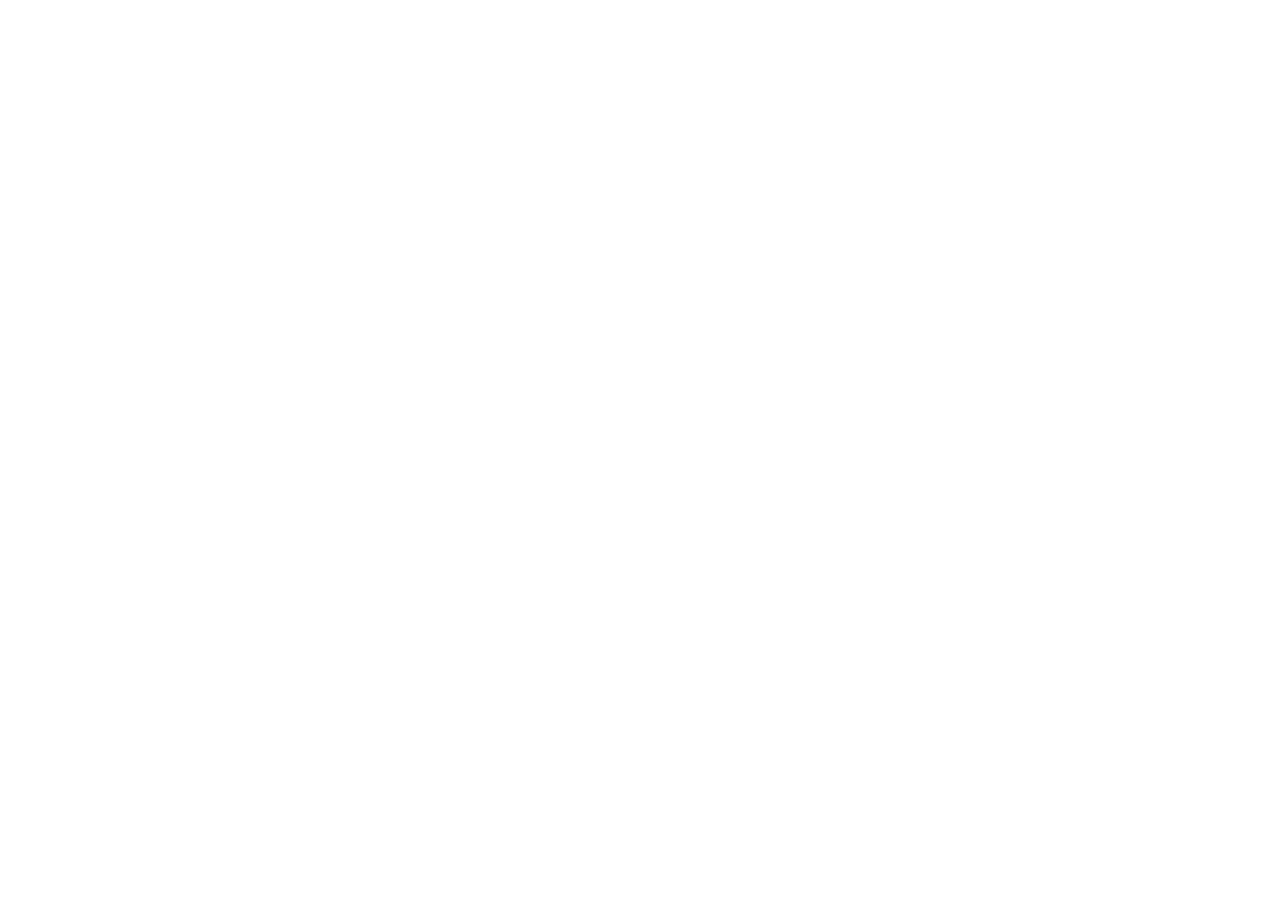
==== index.html @ 3db33c15 "Create index.html" ====
<!DOCTYPE html>
<html lang="en">
<head>
  <meta charset="UTF-8">
  <meta name="viewport" content="width=device-width, initial-scale=1.0">
  <meta http-equiv="X-UA-Compatible" content="ie=edge">
  <title>Document</title>
</head>
<body>
  
</body>
</html>
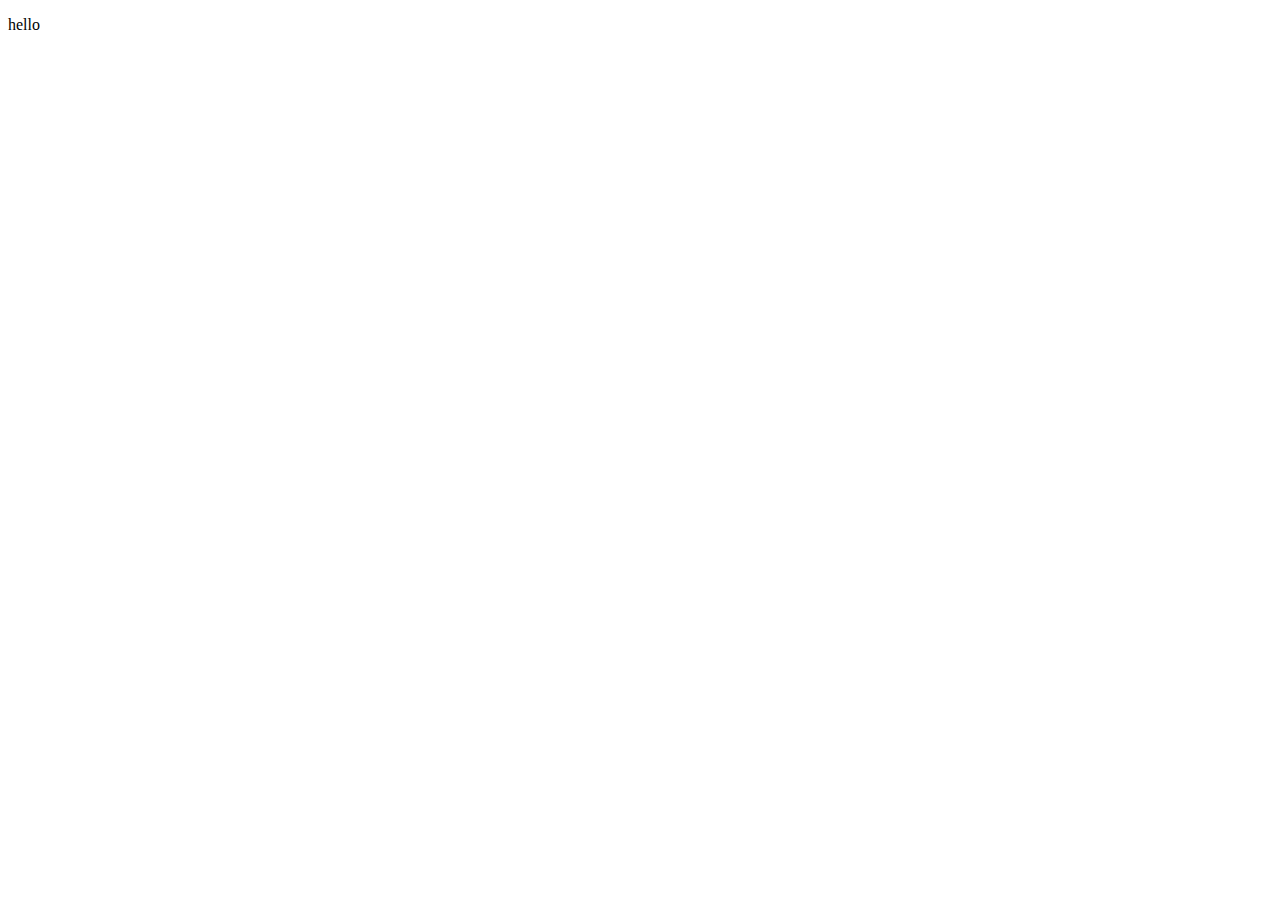
==== commit 728d8347: "Update index.html" ====
--- a/index.html
+++ b/index.html
@@ -7,6 +7,6 @@
   <title>Document</title>
 </head>
 <body>
-  
+  <p>hello</p>
 </body>
 </html>
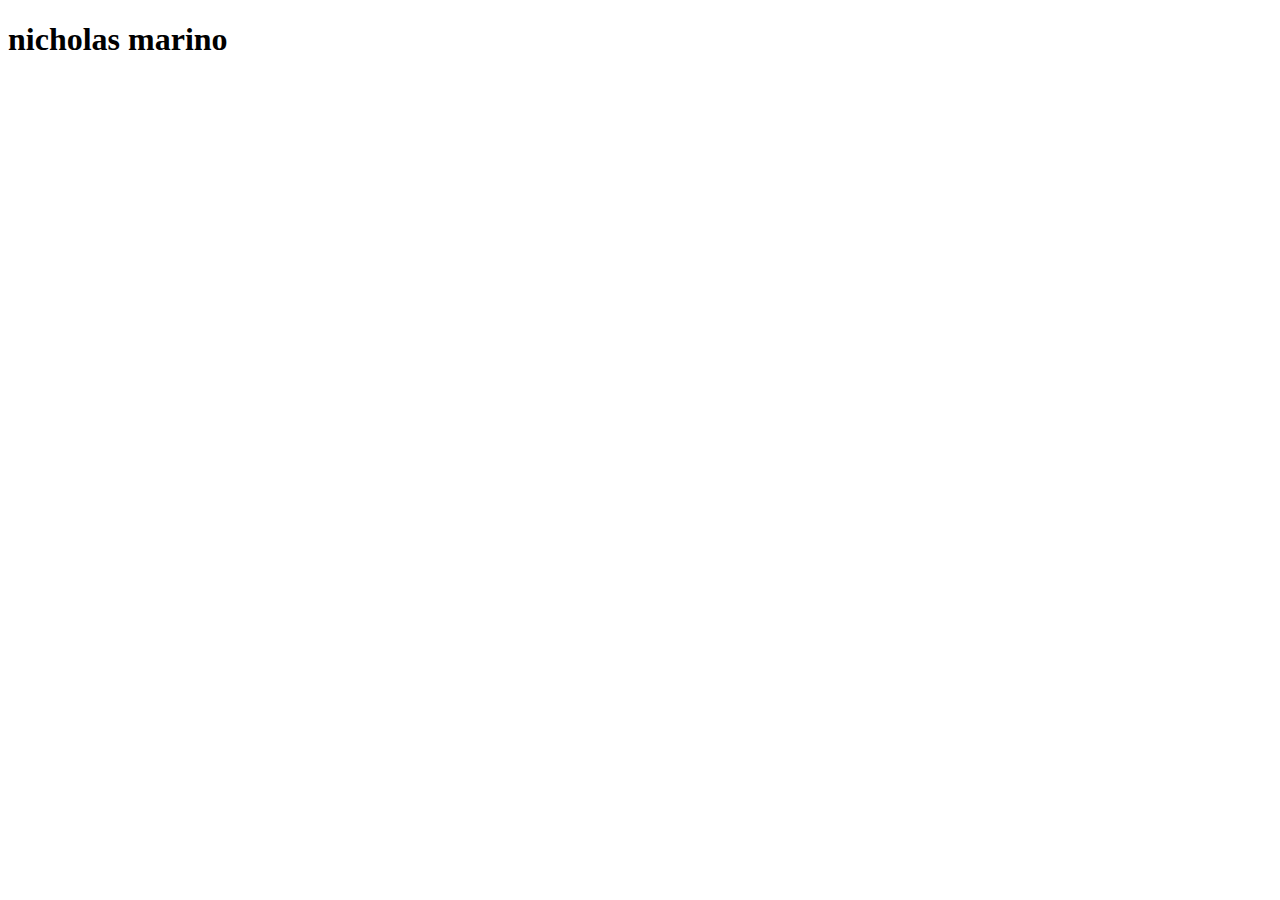
==== commit c2822406: "Update index.html" ====
--- a/index.html
+++ b/index.html
@@ -7,6 +7,6 @@
   <title>Document</title>
 </head>
 <body>
-  <p>hello</p>
+  <h1>nicholas marino</h1>
 </body>
 </html>
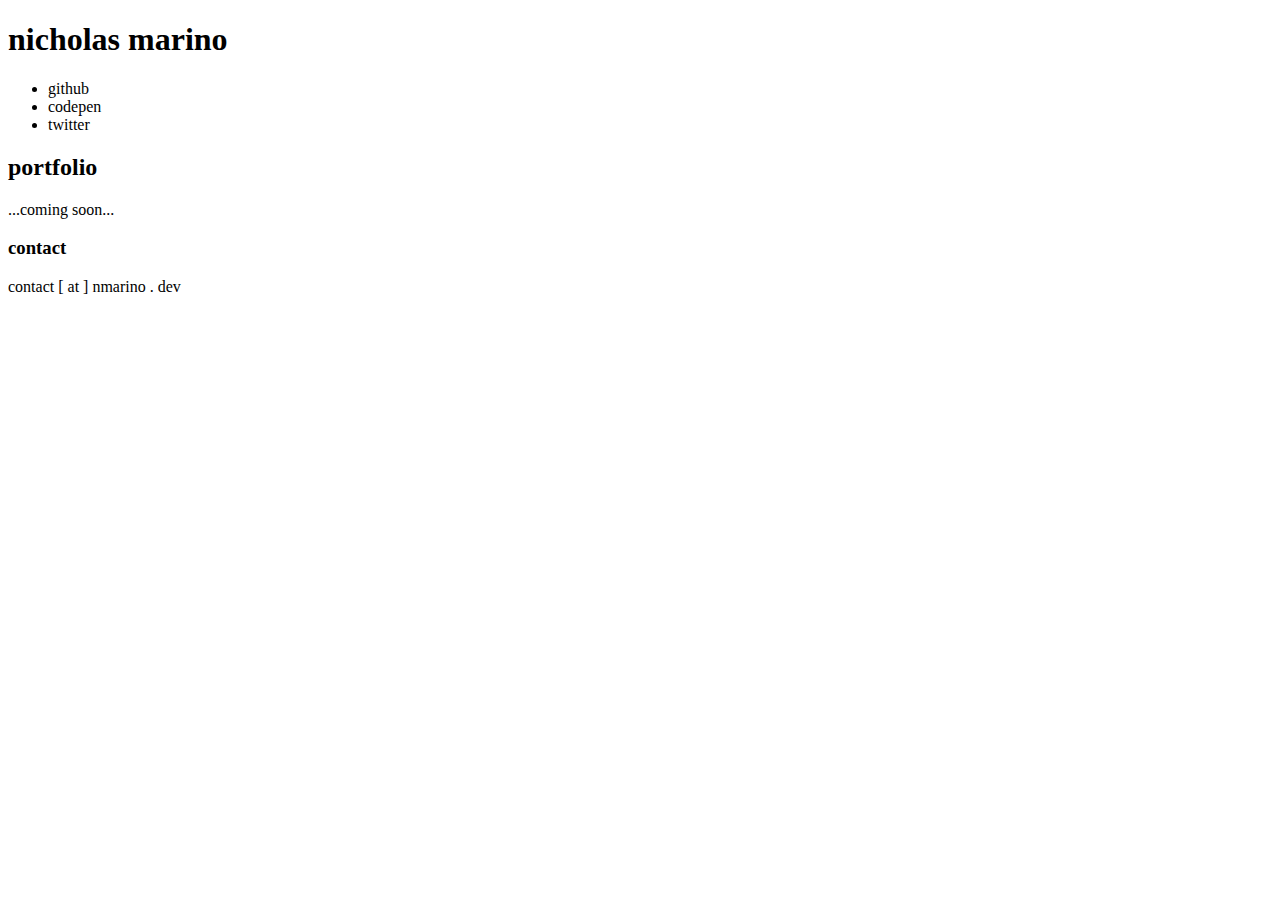
==== commit ffcb5084: "Update index.html" ====
--- a/index.html
+++ b/index.html
@@ -4,9 +4,18 @@
   <meta charset="UTF-8">
   <meta name="viewport" content="width=device-width, initial-scale=1.0">
   <meta http-equiv="X-UA-Compatible" content="ie=edge">
-  <title>Document</title>
+  <title>n marino</title>
 </head>
 <body>
   <h1>nicholas marino</h1>
+  <ul>
+    <li>github</li>
+    <li>codepen</li>
+    <li>twitter</li>
+  </ul>
+  <h2>portfolio</h2>
+  <p>...coming soon...</p>
+  <h3>contact</h3>
+  <p> contact [ at ] nmarino . dev</p>
 </body>
 </html>
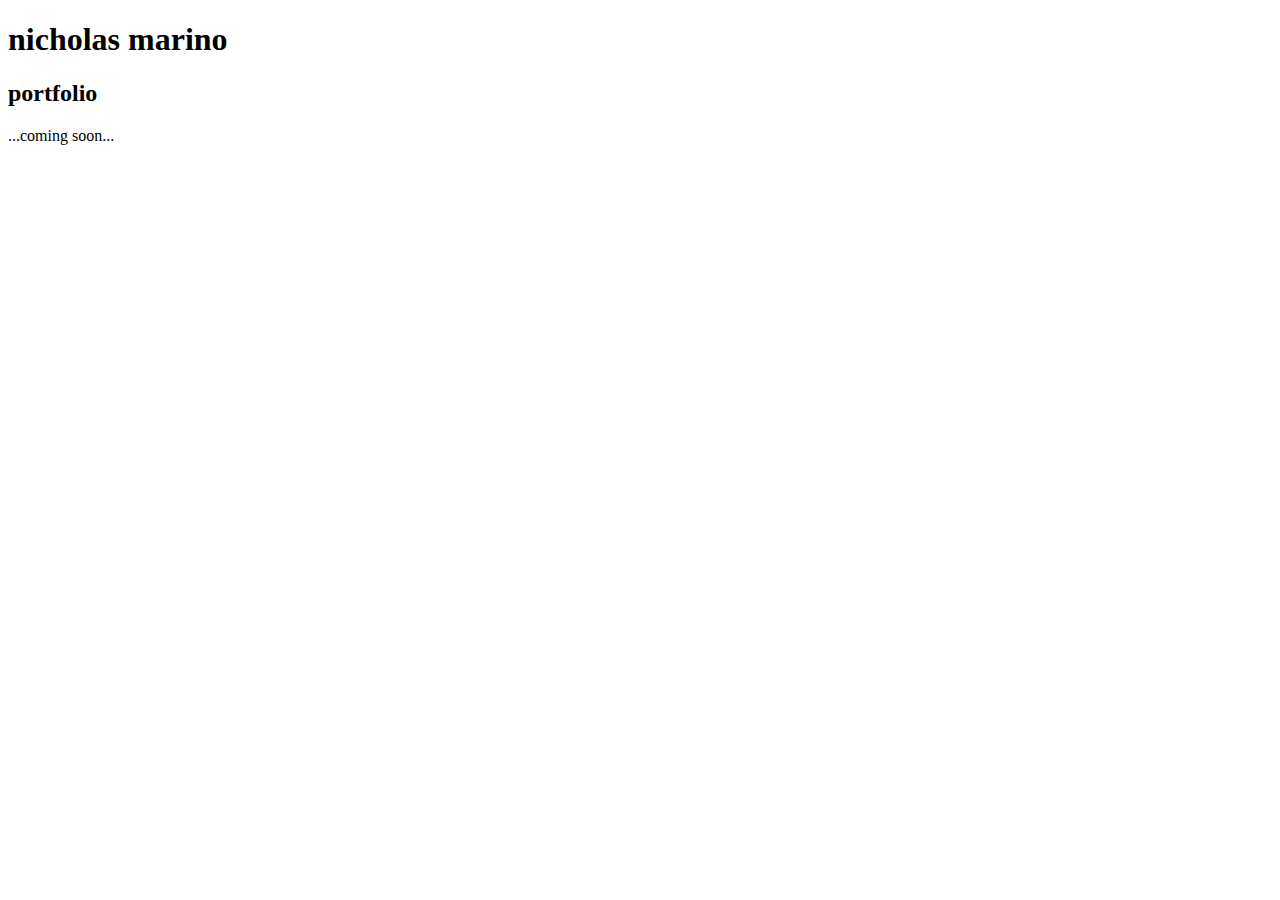
==== commit d31c9101: "Update index.html" ====
--- a/index.html
+++ b/index.html
@@ -8,14 +8,8 @@
 </head>
 <body>
   <h1>nicholas marino</h1>
-  <ul>
-    <li>github</li>
-    <li>codepen</li>
-    <li>twitter</li>
-  </ul>
+
   <h2>portfolio</h2>
   <p>...coming soon...</p>
-  <h3>contact</h3>
-  <p> contact [ at ] nmarino . dev</p>
 </body>
 </html>
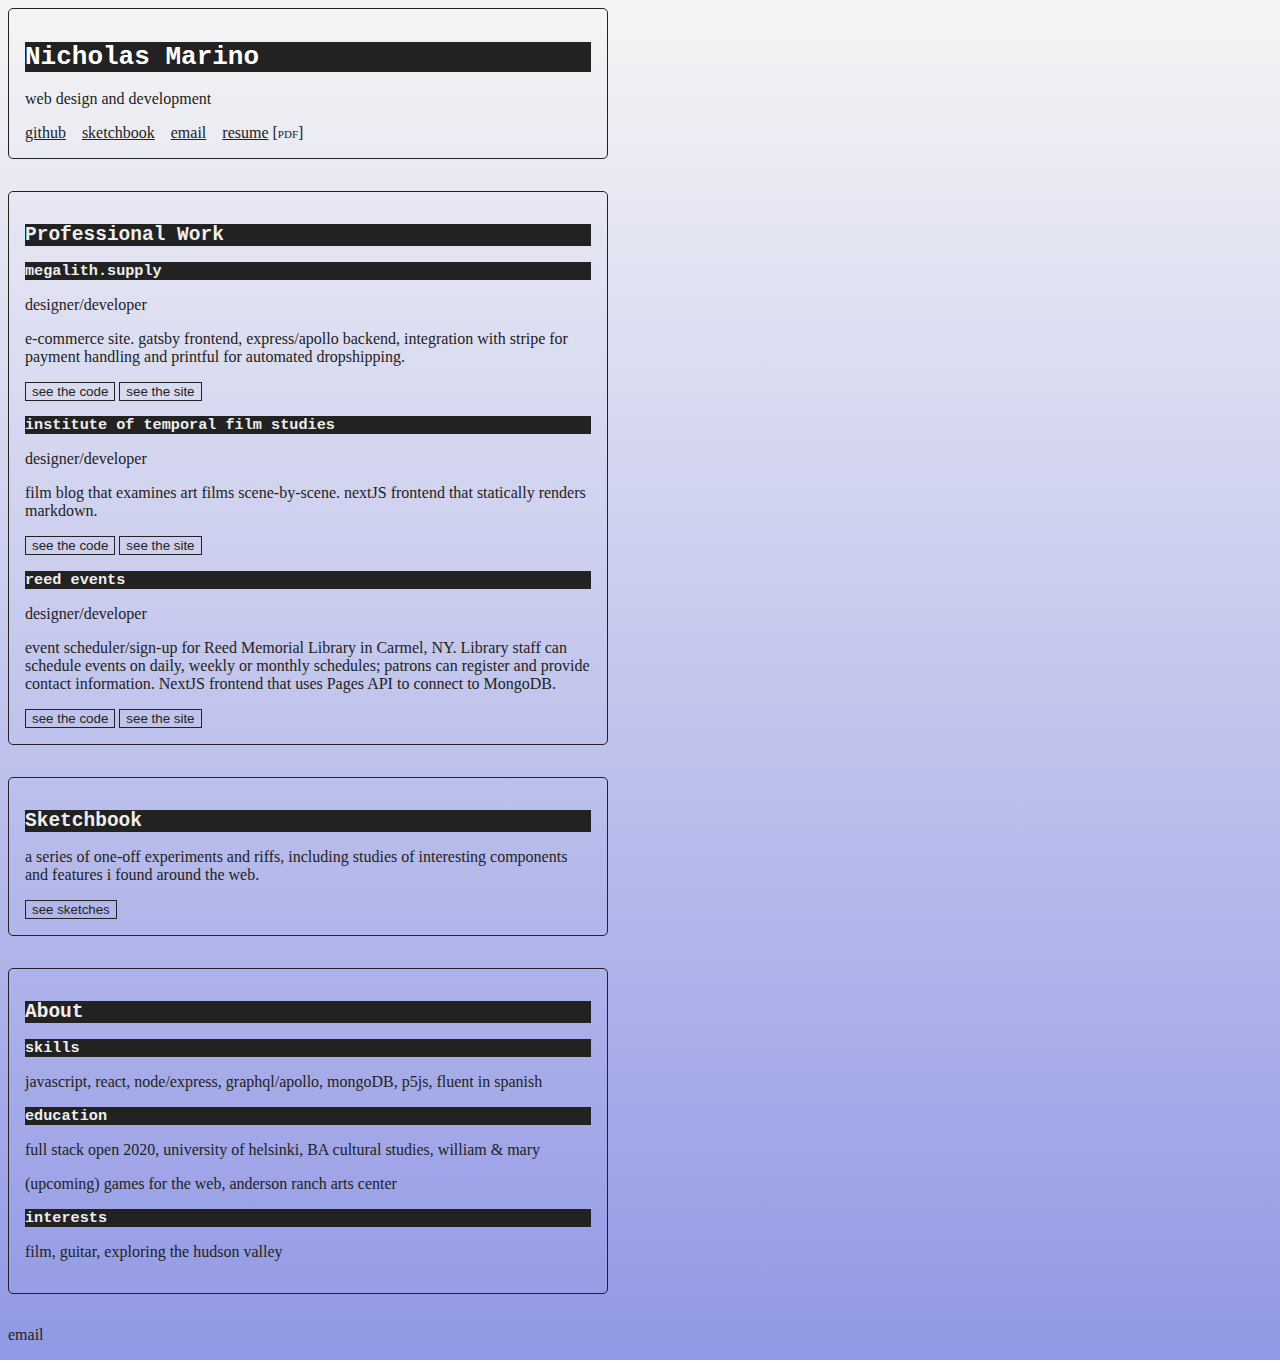
==== commit 28f5380f: "local fixes" ====
--- a/index.html
+++ b/index.html
@@ -1,15 +1,81 @@
 <!DOCTYPE html>
 <html lang="en">
 <head>
-  <meta charset="UTF-8">
-  <meta name="viewport" content="width=device-width, initial-scale=1.0">
-  <meta http-equiv="X-UA-Compatible" content="ie=edge">
-  <title>n marino</title>
+    <meta charset="UTF-8">
+    <meta name="viewport" content="width=device-width, initial-scale=1.0">
+    <title>index | NICHOLASMARINO</title>
+    <link rel="stylesheet" href="style.css">
 </head>
 <body>
-  <h1>nicholas marino</h1>
+    <header>
+        <h1><a href="/">Nicholas Marino</a></h1>
+        <p>web design and development</p>
+        <nav class="siteNav"><ul>
+            <li><a href="/">github</a></li>
+            <li><a href="/">sketchbook</a></li>
+            <li><a href="/">email</a></li>
+            <li><a href="/">resume</a><span id="pdfTag"> [pdf]</span></li>
+        </ul></nav>
+    </header>
+    <main>
+<section id="portfolio">
+    <h2>Professional Work</h2>
 
-  <h2>portfolio</h2>
-  <p>...coming soon...</p>
+    <div class="portfolioEntry">
+        <h3>megalith.supply</h3>
+        <p>designer/developer</p>
+        <p>e-commerce site. gatsby frontend, express/apollo backend, integration with stripe for payment handling and printful for automated dropshipping.</p>
+        <button><a href="/">see the code</a></button>
+        <button><a href="/">see the site</a></button>
+    </div>
+
+    <div class="portfolioEntry">
+        <h3>institute of temporal film studies</h3>
+        <p>designer/developer</p>
+        <p>film blog that examines art films scene-by-scene. nextJS frontend that statically renders markdown.</p>
+        <button><a href="/">see the code</a></button>
+        <button><a href="/">see the site</a></button>
+    </div>
+
+    <div class="portfolioEntry">
+        <h3>reed events</h3>
+        <p>designer/developer</p>
+        <p>event scheduler/sign-up for Reed Memorial Library in Carmel, NY. Library staff can schedule events on daily, weekly or monthly schedules; patrons can register and provide contact information. NextJS frontend that uses Pages API to connect to MongoDB.</p>
+        <button><a href="/">see the code</a></button>
+        <button><a href="/">see the site</a></button>
+    </div>
+</section>
+
+<section id="sketchbook">
+  <h2>Sketchbook</h2>
+  <p>a series of one-off experiments and riffs, including studies of interesting components and features i found around the web.</p>
+  <button><a href="/sketchbook.html">see sketches</a></button>
+</section>
+
+<section id="about">
+    <h2>About</h2>
+    
+    <div id="skills">
+      <h3>skills</h3>
+      <p>javascript, react, node/express, graphql/apollo, mongoDB, p5js, fluent in spanish</p>
+    </div>
+
+    <div id="educaton">
+      <h3>education</h3>
+      <p>full stack open 2020, university of helsinki, BA cultural studies, william & mary</p>
+      <p>(upcoming) games for the web, anderson ranch arts center</p>
+    </div>
+
+    <div id="interests">
+      <h3>interests</h3>
+      <p>film, guitar, exploring the hudson valley</p>
+    </div>
+</section>
+
+
+    </main>
+    <footer>
+      <p>email</p>
+    </footer>
 </body>
-</html>
+</html>--- a/style.css
+++ b/style.css
@@ -0,0 +1,65 @@
+:root {
+  --main-text-color: #222;
+  --button-color:rgb(209, 194, 175);
+  --main-header-color: #fff;
+  box-sizing: border-box;
+}
+
+body {
+    background: linear-gradient(whitesmoke, #9198e5);
+    color: var(--main-text-color);
+    max-width: 600px;
+    font-family: serif;
+}
+
+h1, h2, h3 {
+    font-family: monospace;
+    color: #eee;
+    background-color: var(--main-text-color);
+}
+
+/* Header Styles */
+header, section {
+  border: 1px solid var(--main-text-color);
+  border-radius: 5px;
+  padding: 1rem;
+  margin-bottom: 2rem;
+}
+
+header ul {
+    list-style-type: none;
+    margin: 0;
+    padding: 0;
+    display: flex;
+}
+
+header li {
+    display: block;
+    padding-right: 1rem;
+}
+
+header li a {
+    color: var(--main-text-color);
+}
+
+header h1 a {
+    color: var(--main-header-color);
+    text-decoration: none;
+}
+
+#pdfTag {
+    font-variant: small-caps;
+}
+
+/* Portfolio */
+
+button {
+    background: none;
+    border: 1px solid var(--main-text-color);
+}
+
+button a {
+    color: var(--main-text-color);
+    text-decoration: none;
+}
+/* Breakpoints */